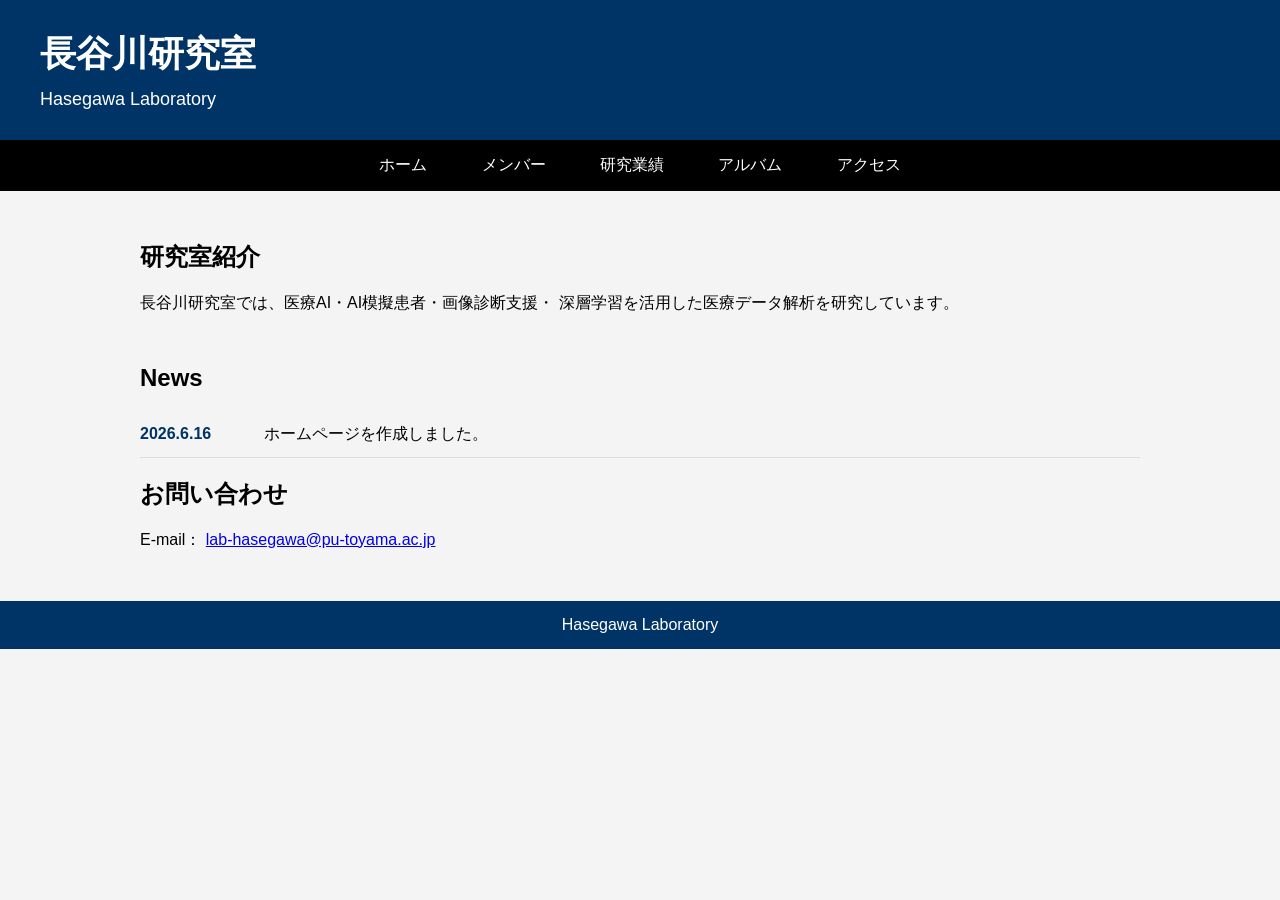
==== index.html @ f4974dfe "Update index.html" ====
<!DOCTYPE html>
<html lang="ja">
<head>
<meta charset="UTF-8">
<title>長谷川研究室</title>
<link rel="stylesheet" href="style.css">
</head>

<body>

<header>
  <h1>長谷川研究室</h1>
  <p>Hasegawa Laboratory</p>
</header>

<nav>
<a href="index.html">ホーム</a>
<a href="member.html">メンバー</a>
<a href="publications.html">研究業績</a>
<a href="album.html">アルバム</a>
<a href="access.html">アクセス</a>
</nav>

<main class="page">

  <section>
    <h2>研究室紹介</h2>
    <p>
      長谷川研究室では、医療AI・AI模擬患者・画像診断支援・
      深層学習を活用した医療データ解析を研究しています。
    </p>
  </section>

  <section class="news-section">
    <h2>News</h2>
    <ul class="news-list">
      <li>
        <span class="news-date">2026.6.16</span>
        ホームページを作成しました。
      </li>
    </ul>
  </section>

  <section class="contact-section">
    <h2>お問い合わせ</h2>
    <p>
      E-mail：
      <a href="mailto:lab-hasegawa@pu-toyama.ac.jp">
        lab-hasegawa@pu-toyama.ac.jp
      </a>
    </p>
  </section>

</main>
  
<footer>
 Hasegawa Laboratory
</footer>

</body>
</html>
---- style.css ----
body{
    margin:0;
    font-family:"Yu Gothic",sans-serif;
    background:#f4f4f4;
}

header {
  background: #003366;
  color: white;
  padding: 30px 40px;
  box-sizing: border-box;
}

header h1 {
  margin: 0;
  font-size: 36px;
}

header p {
  margin: 10px 0 0;
  font-size: 18px;
}
nav{
    background:black;
    text-align:center;
}

nav a{
    color:white;
    text-decoration:none;
    padding:15px 25px;
    display:inline-block;
}

nav a:hover{
    background:#444;
}

.content {
  max-width: 1000px;
  margin: 50px auto;
  padding: 0 30px;
  background: transparent;
}

footer{
    background:#003366;
    color:white;
    text-align:center;
    padding:15px;
}
.member-table {
  margin-top: 40px;
  width: 100%;
}

.member-group {
  display: grid;
  grid-template-columns: 260px 1fr;
  border-bottom: 1px solid #ddd;
  padding: 35px 0;
}

.member-category {
  display: flex;
  align-items: center;
  justify-content: center;
  font-size: 20px;
  color: #222;
}

.member-list {
  display: flex;
  flex-direction: column;
  gap: 22px;
}

.member-name {
  font-size: 20px;
  color: #111;
}

.access-section {
  margin-top: 35px;
}

.access-section h3 {
  border-left: 6px solid #003366;
  padding-left: 12px;
  margin-bottom: 15px;
}

.access-map {
  width: 500px;
  max-width: 100%;
  display: block;
  margin: 20px auto;
  border: 1px solid #ddd;
}

.album-grid {
  display: grid;
  grid-template-columns: repeat(auto-fit, minmax(350px, 1fr));
  gap: 30px;
  margin-top: 30px;
}

.album-item {
  text-align: center;
}

.album-item img {
  width: 100%;
  height: 250px;
  object-fit: cover;
  border: 1px solid #ddd;
}

.album-item p {
  margin-top: 10px;
}
.news-section {
  margin-top: 50px;
}

.news-list {
  list-style: none;
  padding: 0;
}

.news-list li {
  padding: 12px 0;
  border-bottom: 1px solid #ddd;
}

.news-date {
  display: inline-block;
  width: 120px;
  font-weight: bold;
  color: #003366;
}
.page {
  max-width: 1000px;
  margin: 50px auto;
  padding: 0 30px;
  background: transparent;
}
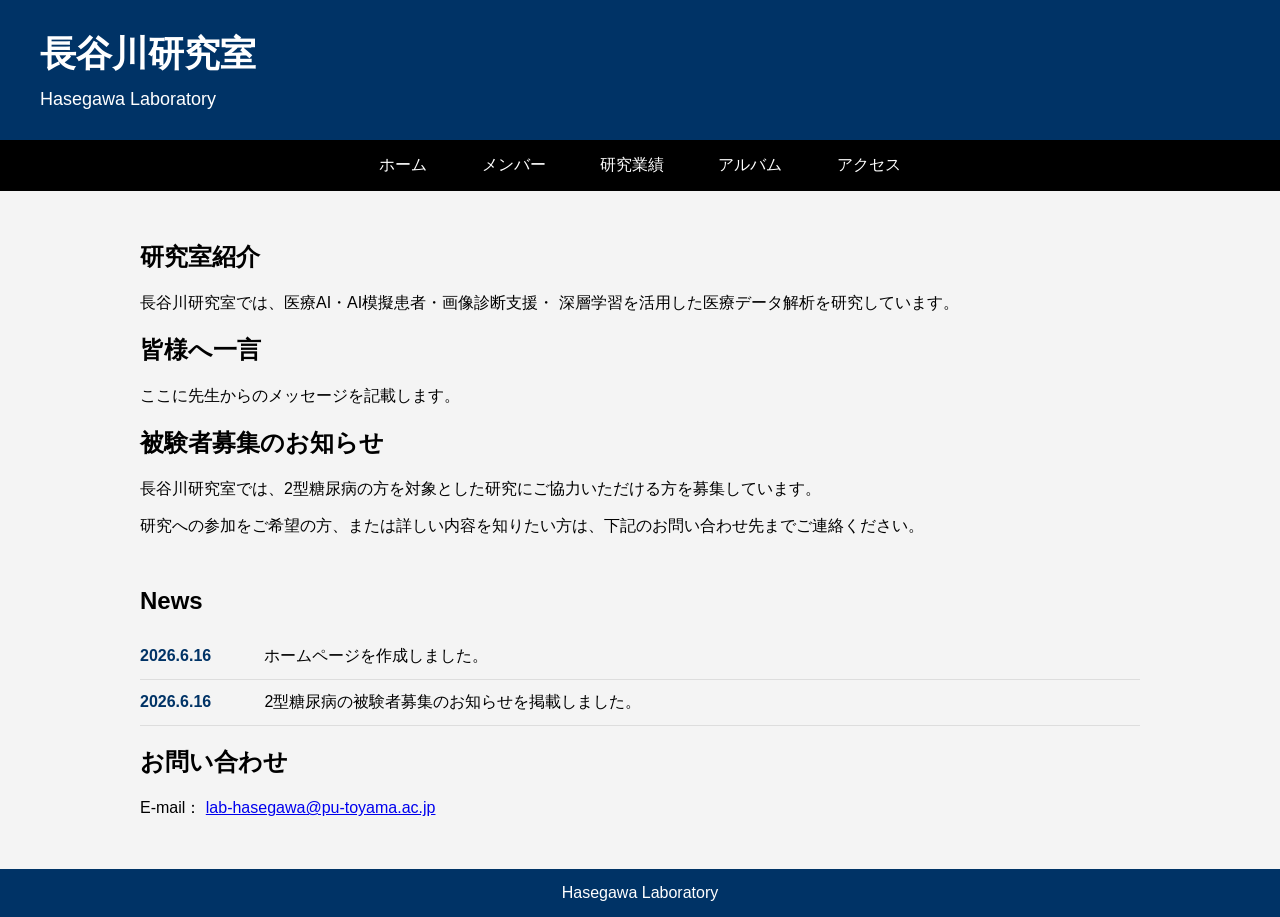
==== commit 139a3b33: "Update index.html" ====
--- a/index.html
+++ b/index.html
@@ -14,11 +14,11 @@
 </header>
 
 <nav>
-<a href="index.html">ホーム</a>
-<a href="member.html">メンバー</a>
-<a href="publications.html">研究業績</a>
-<a href="album.html">アルバム</a>
-<a href="access.html">アクセス</a>
+  <a href="index.html">ホーム</a>
+  <a href="member.html">メンバー</a>
+  <a href="publications.html">研究業績</a>
+  <a href="album.html">アルバム</a>
+  <a href="access.html">アクセス</a>
 </nav>
 
 <main class="page">
@@ -31,12 +31,33 @@
     </p>
   </section>
 
+  <section class="message-section">
+    <h2>皆様へ一言</h2>
+    <p>
+      ここに先生からのメッセージを記載します。
+    </p>
+  </section>
+
+  <section class="notice-section">
+    <h2>被験者募集のお知らせ</h2>
+    <p>
+      長谷川研究室では、2型糖尿病の方を対象とした研究にご協力いただける方を募集しています。
+    </p>
+    <p>
+      研究への参加をご希望の方、または詳しい内容を知りたい方は、下記のお問い合わせ先までご連絡ください。
+    </p>
+  </section>
+
   <section class="news-section">
     <h2>News</h2>
     <ul class="news-list">
       <li>
         <span class="news-date">2026.6.16</span>
         ホームページを作成しました。
+      </li>
+      <li>
+        <span class="news-date">2026.6.16</span>
+        2型糖尿病の被験者募集のお知らせを掲載しました。
       </li>
     </ul>
   </section>
@@ -54,7 +75,7 @@
 </main>
   
 <footer>
- Hasegawa Laboratory
+Hasegawa Laboratory
 </footer>
 
 </body>
--- a/style.css
+++ b/style.css
@@ -89,13 +89,32 @@
   padding-left: 12px;
   margin-bottom: 15px;
 }
-
-.access-map {
-  width: 500px;
-  max-width: 100%;
-  display: block;
-  margin: 20px auto;
+.access-map-grid {
+  display: grid;
+  grid-template-columns: 1fr 1fr;
+  gap: 25px;
+  margin-top: 20px;
+}
+
+.access-map-item {
+  text-align: center;
+}
+
+.access-map-item img {
+  width: 100%;
+  max-height: 320px;
+  object-fit: contain;
   border: 1px solid #ddd;
+  background: white;
+}
+
+.access-map-item h4 {
+  margin-bottom: 10px;
+}
+@media (max-width: 700px) {
+  .access-map-grid {
+    grid-template-columns: 1fr;
+  }
 }
 
 .album-grid {
@@ -145,3 +164,117 @@
   padding: 0 30px;
   background: transparent;
 }
+.publication-section {
+  margin-top: 45px;
+}
+
+.publication-section h3 {
+  font-size: 22px;
+  margin-bottom: 25px;
+}
+
+.publication-section h4 {
+  font-size: 20px;
+  margin-left: 35px;
+  margin-bottom: 25px;
+}
+
+.publication-item {
+  margin-left: 60px;
+  margin-bottom: 35px;
+  line-height: 1.9;
+  font-size: 18px;
+}
+
+.publication-item p {
+  margin: 10px 0;
+}
+.access-info-grid {
+  display: grid;
+  grid-template-columns: 1fr 1fr;
+  gap: 60px;
+  margin-top: 35px;
+  margin-bottom: 40px;
+}
+
+@media (max-width: 700px) {
+  .access-info-grid {
+    grid-template-columns: 1fr;
+    gap: 20px;
+  }
+}
+
+/* スマホ対応 */
+@media (max-width: 700px) {
+
+  header {
+    padding: 20px;
+    text-align: center;
+  }
+
+  header h1 {
+    font-size: 28px;
+  }
+
+  header p {
+    font-size: 15px;
+  }
+
+  nav a {
+    display: block;
+    padding: 12px;
+    border-top: 1px solid #333;
+  }
+
+  .page,
+  .content {
+    max-width: 100%;
+    margin: 30px auto;
+    padding: 0 18px;
+  }
+
+  .member-group {
+    grid-template-columns: 1fr;
+    padding: 25px 0;
+  }
+
+  .member-category {
+    justify-content: flex-start;
+    margin-bottom: 15px;
+    font-weight: bold;
+  }
+
+  .member-list {
+    gap: 14px;
+  }
+
+  .member-name {
+    font-size: 16px;
+  }
+
+  .access-map-grid {
+    grid-template-columns: 1fr;
+  }
+
+  .access-map-item img {
+    max-height: 260px;
+  }
+
+  .album-grid {
+    grid-template-columns: 1fr;
+  }
+
+  .album-item img {
+    height: auto;
+  }
+
+  .achievement-item {
+    grid-template-columns: 1fr;
+  }
+
+  .news-date {
+    display: block;
+    width: auto;
+    margin-bottom: 4px;
+  }
+}
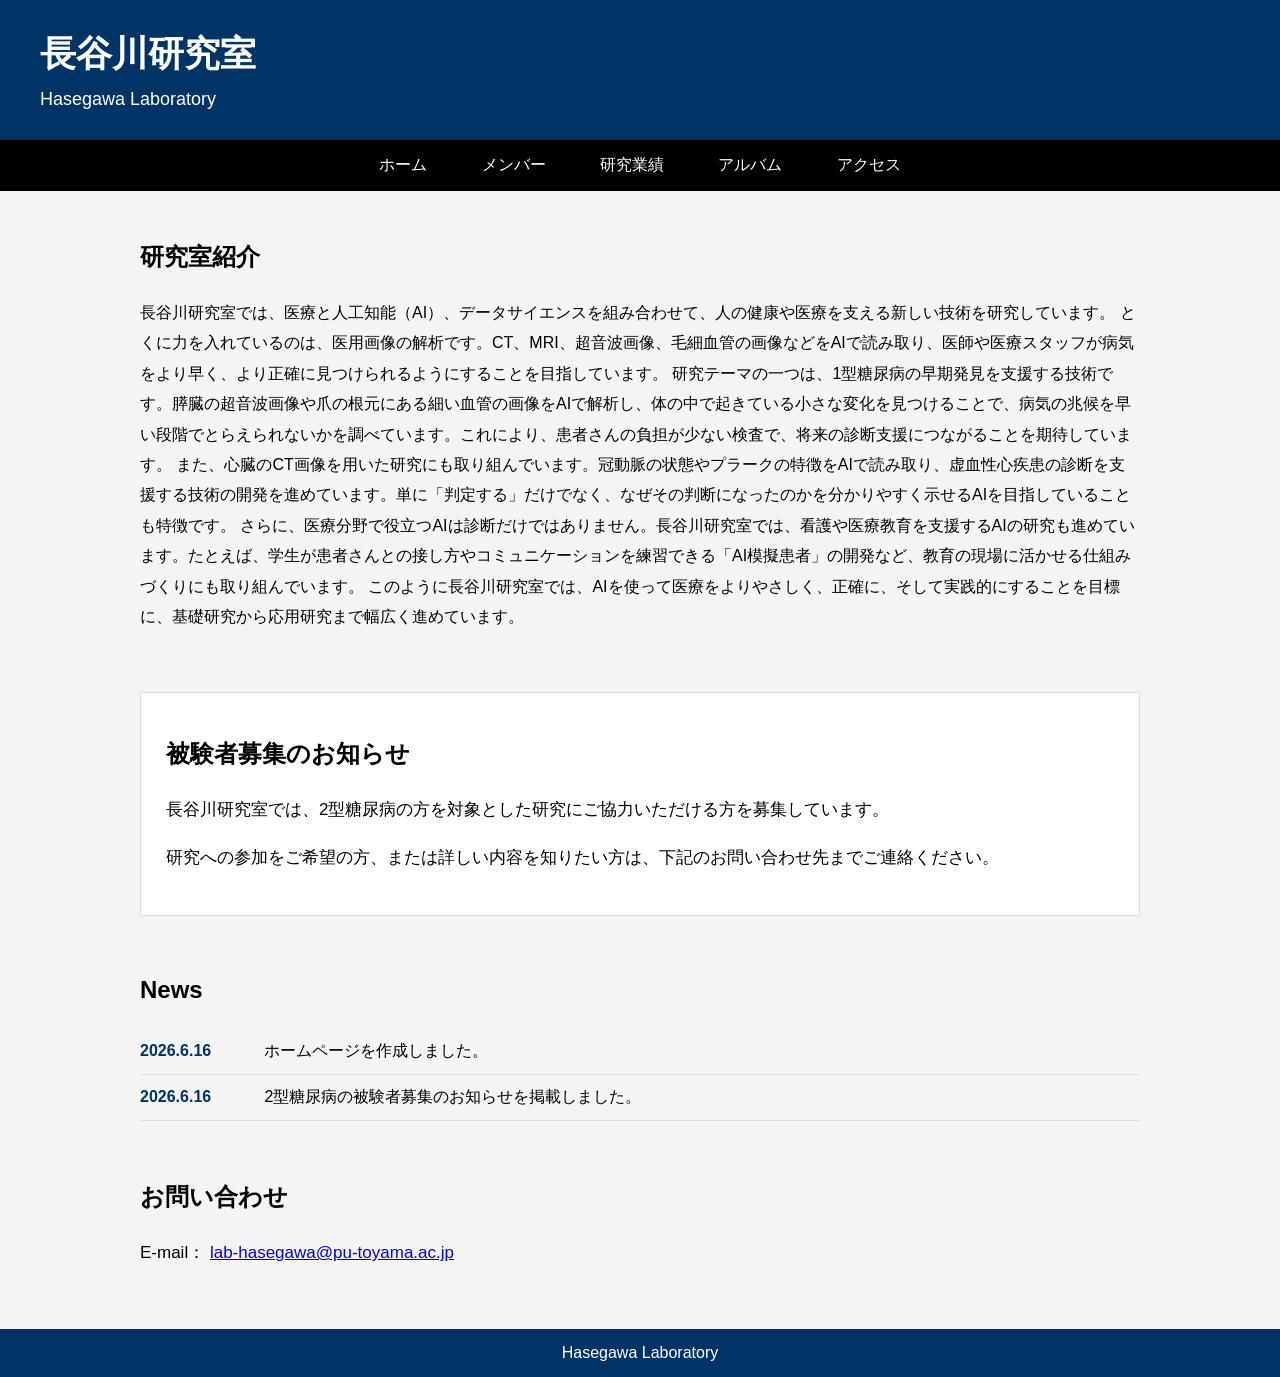
==== commit c6a909bc: "Update index.html" ====
--- a/index.html
+++ b/index.html
@@ -26,15 +26,16 @@
   <section>
     <h2>研究室紹介</h2>
     <p>
-      長谷川研究室では、医療AI・AI模擬患者・画像診断支援・
-      深層学習を活用した医療データ解析を研究しています。
-    </p>
-  </section>
-
-  <section class="message-section">
-    <h2>皆様へ一言</h2>
-    <p>
-      ここに先生からのメッセージを記載します。
+      長谷川研究室では、医療と人工知能（AI）、データサイエンスを組み合わせて、人の健康や医療を支える新しい技術を研究しています。
+      とくに力を入れているのは、医用画像の解析です。CT、MRI、超音波画像、毛細血管の画像などをAIで読み取り、医師や医療スタッフが病気をより早く、より正確に見つけられるようにすることを目指しています。
+      
+      研究テーマの一つは、1型糖尿病の早期発見を支援する技術です。膵臓の超音波画像や爪の根元にある細い血管の画像をAIで解析し、体の中で起きている小さな変化を見つけることで、病気の兆候を早い段階でとらえられないかを調べています。これにより、患者さんの負担が少ない検査で、将来の診断支援につながることを期待しています。
+      
+      また、心臓のCT画像を用いた研究にも取り組んでいます。冠動脈の状態やプラークの特徴をAIで読み取り、虚血性心疾患の診断を支援する技術の開発を進めています。単に「判定する」だけでなく、なぜその判断になったのかを分かりやすく示せるAIを目指していることも特徴です。
+      
+      さらに、医療分野で役立つAIは診断だけではありません。長谷川研究室では、看護や医療教育を支援するAIの研究も進めています。たとえば、学生が患者さんとの接し方やコミュニケーションを練習できる「AI模擬患者」の開発など、教育の現場に活かせる仕組みづくりにも取り組んでいます。
+      
+      このように長谷川研究室では、AIを使って医療をよりやさしく、正確に、そして実践的にすることを目標に、基礎研究から応用研究まで幅広く進めています。
     </p>
   </section>
 
--- a/style.css
+++ b/style.css
@@ -20,6 +20,50 @@
   margin: 10px 0 0;
   font-size: 18px;
 }
+.message-section,
+.notice-section,
+.contact-section {
+  margin-top: 45px;
+}
+main section {
+  margin-bottom: 60px;
+}
+
+main section h2 {
+  margin-bottom: 25px;
+}
+
+main section p {
+  line-height: 1.9;
+}
+.notice-section {
+  background: white;
+  padding: 30px;
+  border-left: 6px solid #003366;
+  border: 1px solid #ddd;
+  margin-top: 50px;
+  margin-bottom: 60px;
+}
+
+.message-section {
+  margin-top: 50px;
+  margin-bottom: 60px;
+}
+
+.notice-section {
+  background: white;
+  padding: 25px;
+  border-left: 6px solid #003366;
+  border: 1px solid #ddd;
+}
+
+.message-section p,
+.notice-section p,
+.contact-section p {
+  line-height: 1.8;
+  font-size: 17px;
+}
+
 nav{
     background:black;
     text-align:center;
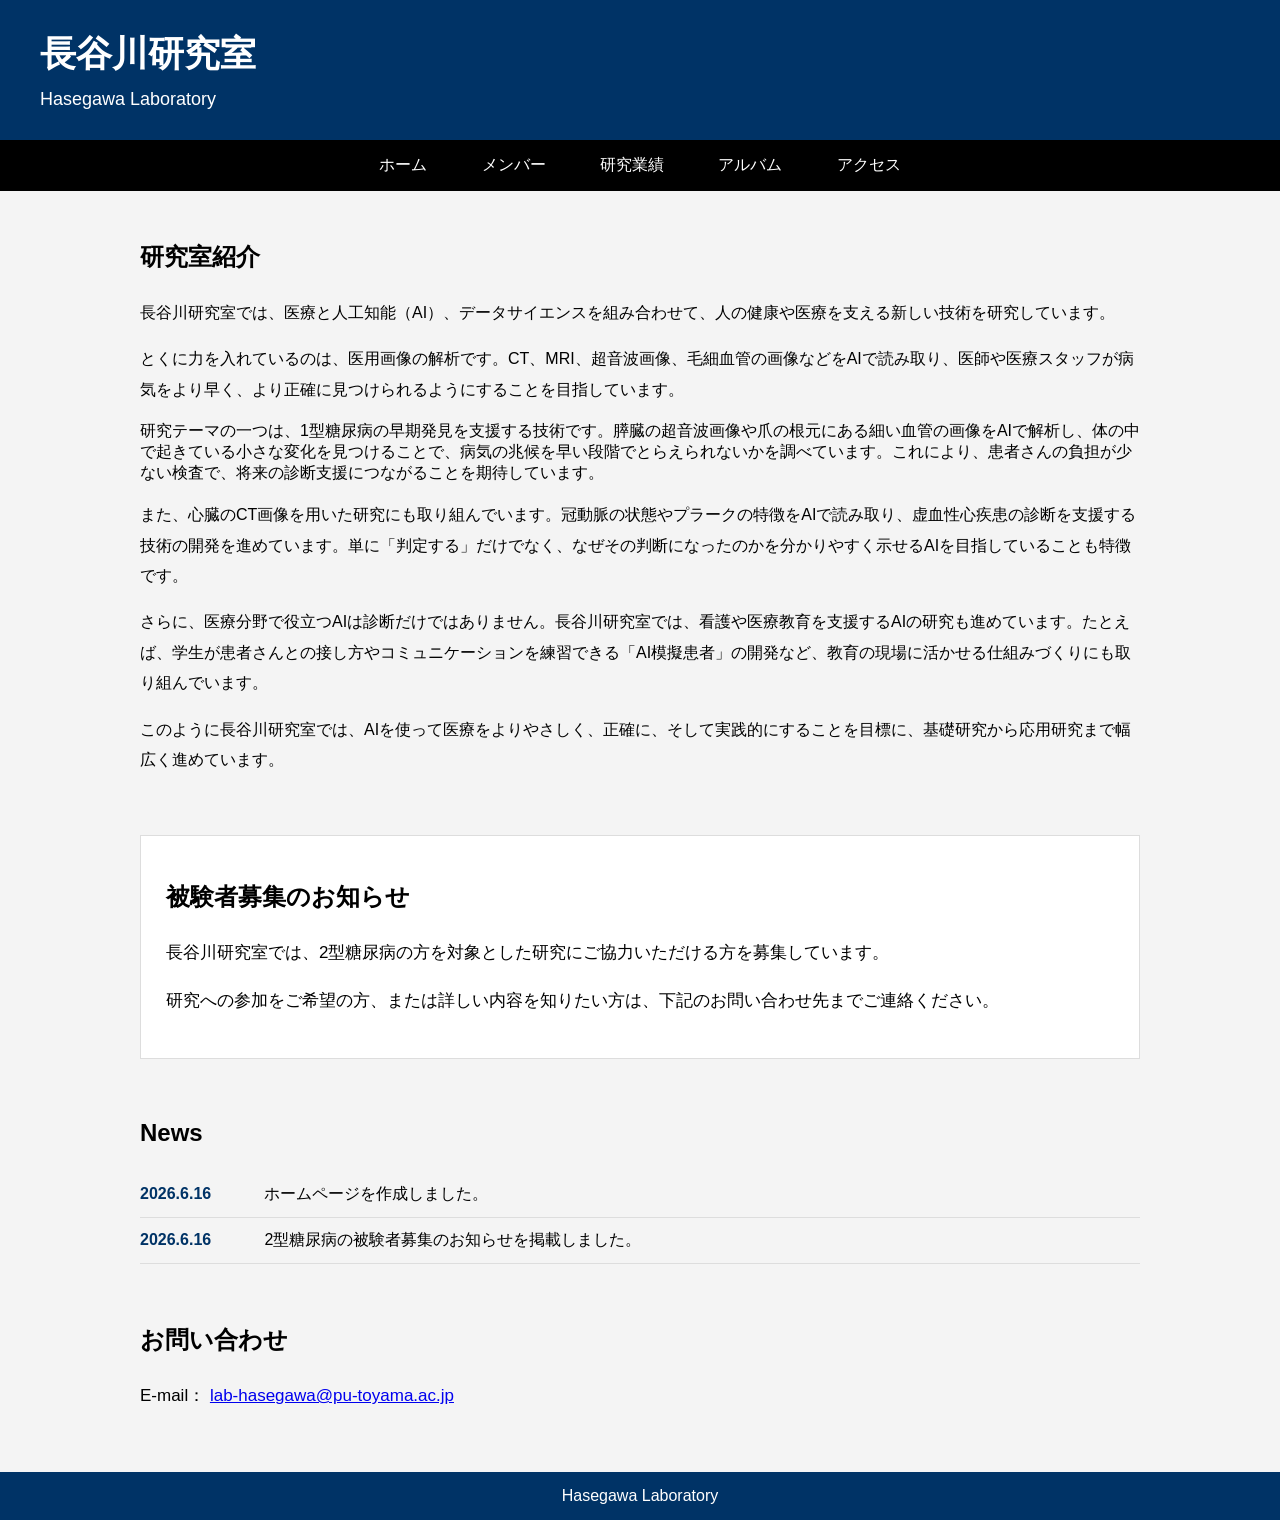
==== commit a2337c69: "Update index.html" ====
--- a/index.html
+++ b/index.html
@@ -27,14 +27,21 @@
     <h2>研究室紹介</h2>
     <p>
       長谷川研究室では、医療と人工知能（AI）、データサイエンスを組み合わせて、人の健康や医療を支える新しい技術を研究しています。
+    </p>
+    <p>  
       とくに力を入れているのは、医用画像の解析です。CT、MRI、超音波画像、毛細血管の画像などをAIで読み取り、医師や医療スタッフが病気をより早く、より正確に見つけられるようにすることを目指しています。
+    </p>
       
+    </p>  
       研究テーマの一つは、1型糖尿病の早期発見を支援する技術です。膵臓の超音波画像や爪の根元にある細い血管の画像をAIで解析し、体の中で起きている小さな変化を見つけることで、病気の兆候を早い段階でとらえられないかを調べています。これにより、患者さんの負担が少ない検査で、将来の診断支援につながることを期待しています。
-      
+     </p>
+     <p> 
       また、心臓のCT画像を用いた研究にも取り組んでいます。冠動脈の状態やプラークの特徴をAIで読み取り、虚血性心疾患の診断を支援する技術の開発を進めています。単に「判定する」だけでなく、なぜその判断になったのかを分かりやすく示せるAIを目指していることも特徴です。
-      
+     </p>
+     <p> 
       さらに、医療分野で役立つAIは診断だけではありません。長谷川研究室では、看護や医療教育を支援するAIの研究も進めています。たとえば、学生が患者さんとの接し方やコミュニケーションを練習できる「AI模擬患者」の開発など、教育の現場に活かせる仕組みづくりにも取り組んでいます。
-      
+      </p>
+      <p>
       このように長谷川研究室では、AIを使って医療をよりやさしく、正確に、そして実践的にすることを目標に、基礎研究から応用研究まで幅広く進めています。
     </p>
   </section>
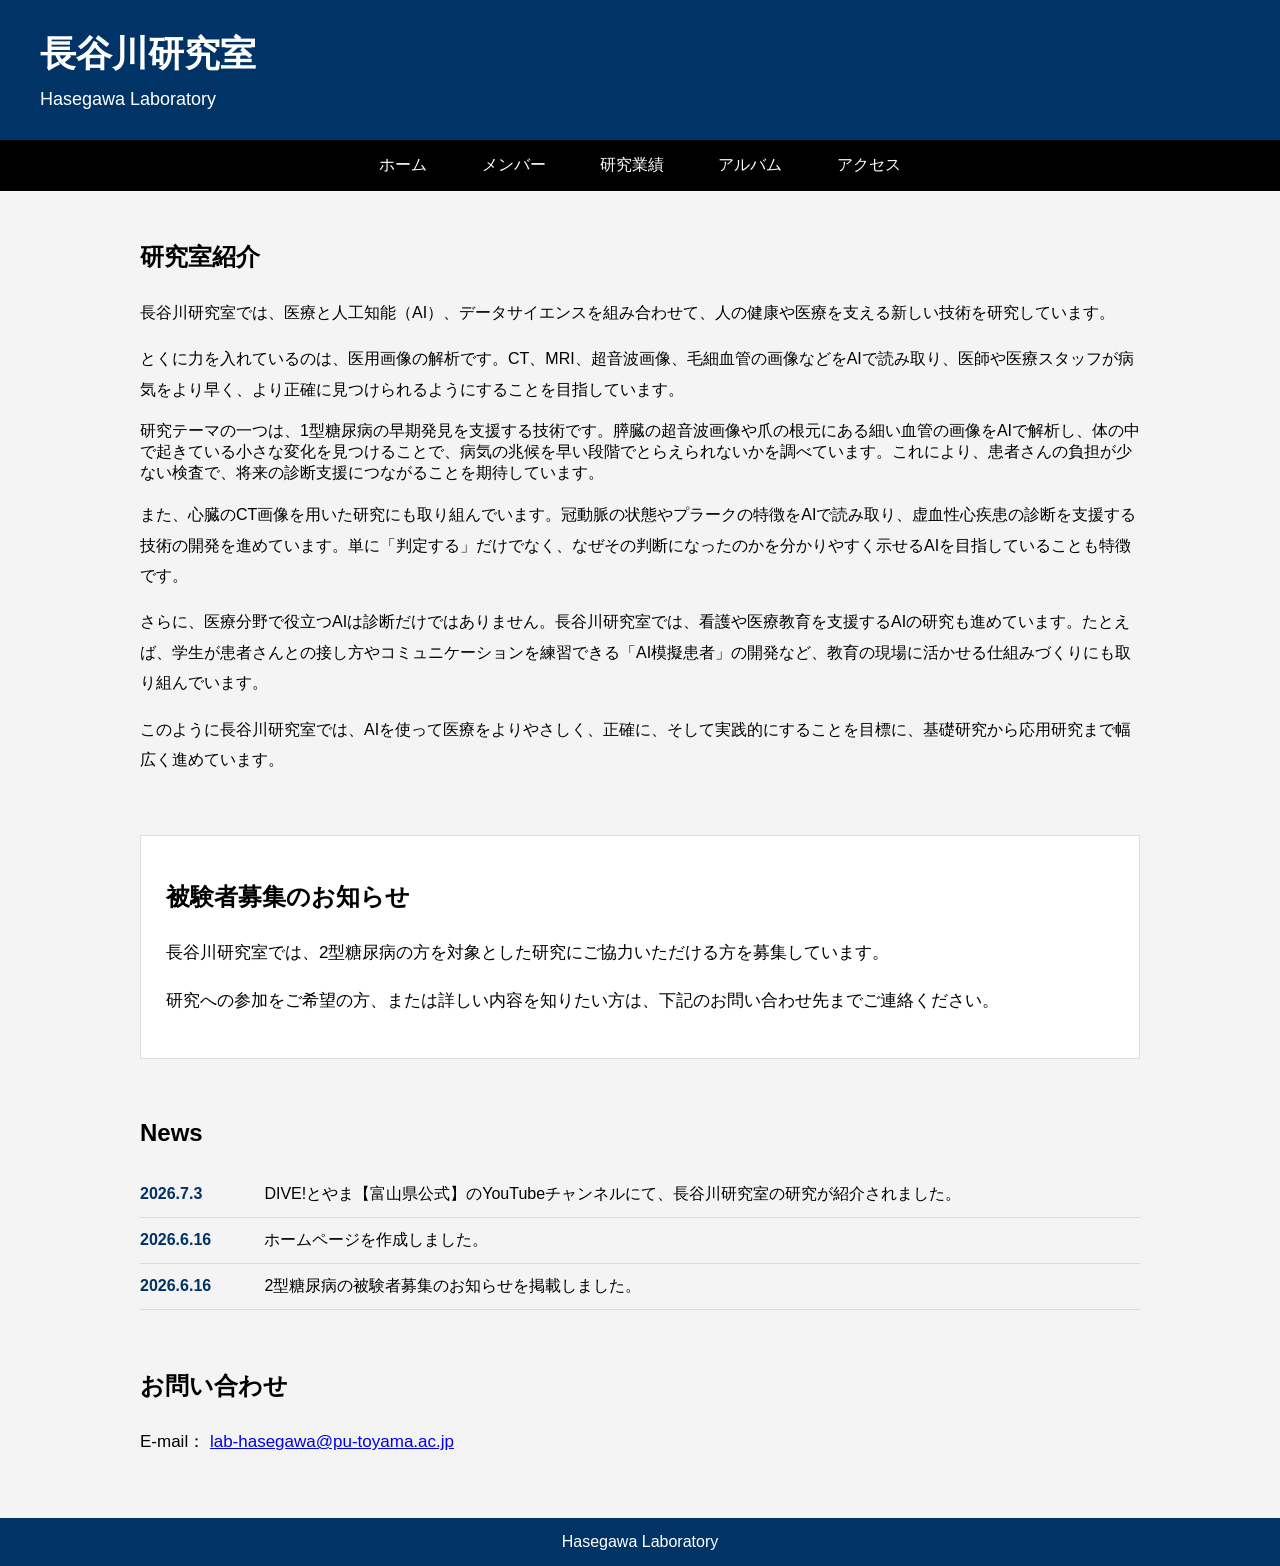
==== commit 8f6ad950: "Update index.html" ====
--- a/index.html
+++ b/index.html
@@ -60,6 +60,10 @@
     <h2>News</h2>
     <ul class="news-list">
       <li>
+        <span class="news-date">2026.7.3</span>
+        DIVE!とやま【富山県公式】のYouTubeチャンネルにて、長谷川研究室の研究が紹介されました。
+      </li>
+      <li>
         <span class="news-date">2026.6.16</span>
         ホームページを作成しました。
       </li>
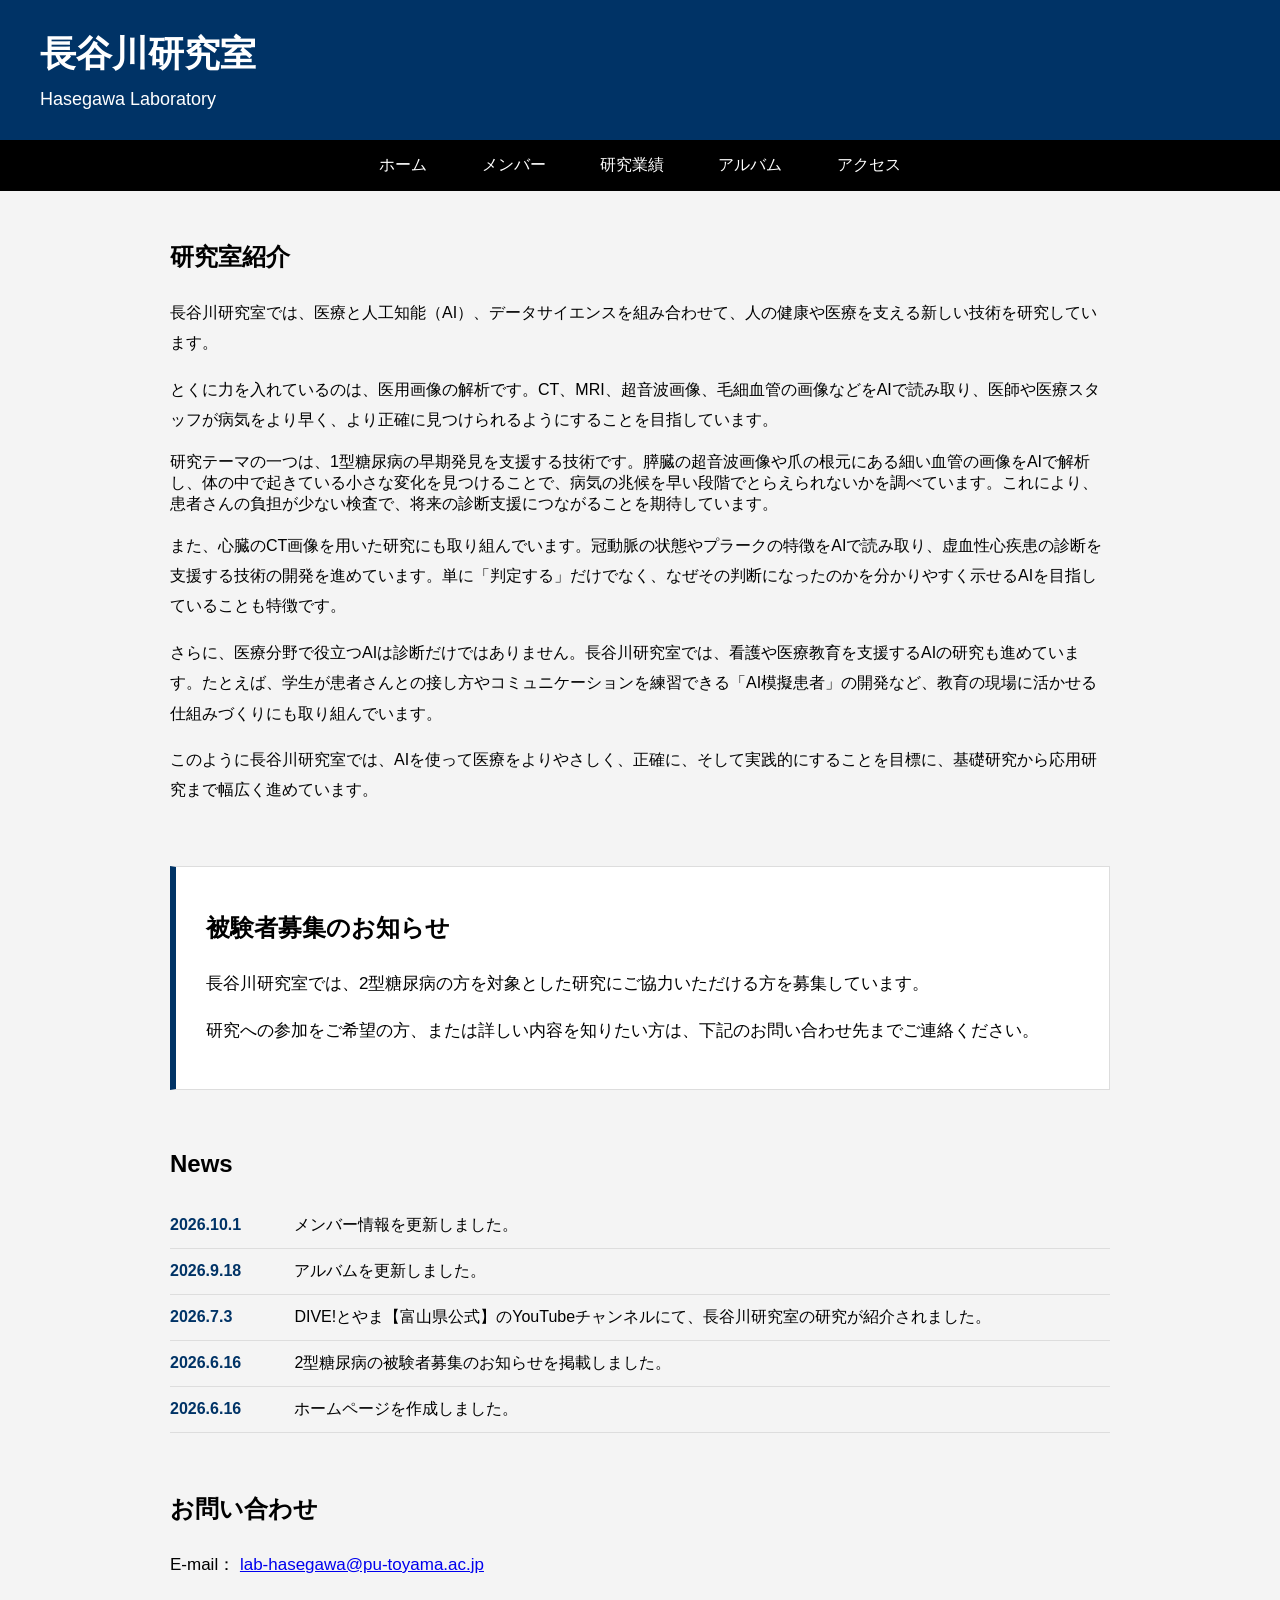
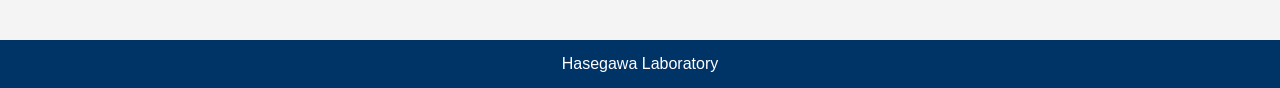
==== commit a4d8fc79: "Update index.html" ====
--- a/index.html
+++ b/index.html
@@ -56,23 +56,38 @@
     </p>
   </section>
 
-  <section class="news-section">
-    <h2>News</h2>
-    <ul class="news-list">
-      <li>
-        <span class="news-date">2026.7.3</span>
-        DIVE!とやま【富山県公式】のYouTubeチャンネルにて、長谷川研究室の研究が紹介されました。
-      </li>
-      <li>
-        <span class="news-date">2026.6.16</span>
-        ホームページを作成しました。
-      </li>
-      <li>
-        <span class="news-date">2026.6.16</span>
-        2型糖尿病の被験者募集のお知らせを掲載しました。
-      </li>
-    </ul>
-  </section>
+<section class="news-section">
+  <h2>News</h2>
+
+  <ul class="news-list">
+
+    <li>
+      <span class="news-date">2026.10.1</span>
+      メンバー情報を更新しました。
+    </li>
+
+    <li>
+      <span class="news-date">2026.9.18</span>
+      アルバムを更新しました。
+    </li>
+
+    <li>
+      <span class="news-date">2026.7.3</span>
+      DIVE!とやま【富山県公式】のYouTubeチャンネルにて、長谷川研究室の研究が紹介されました。
+    </li>
+
+    <li>
+      <span class="news-date">2026.6.16</span>
+      2型糖尿病の被験者募集のお知らせを掲載しました。
+    </li>
+
+    <li>
+      <span class="news-date">2026.6.16</span>
+      ホームページを作成しました。
+    </li>
+
+  </ul>
+</section>
 
   <section class="contact-section">
     <h2>お問い合わせ</h2>
--- a/style.css
+++ b/style.css
@@ -1,14 +1,26 @@
-body{
-    margin:0;
-    font-family:"Yu Gothic",sans-serif;
-    background:#f4f4f4;
-}
+/* ==================================================
+   基本設定
+================================================== */
+
+* {
+  box-sizing: border-box;
+}
+
+body {
+  margin: 0;
+  font-family: "Yu Gothic", sans-serif;
+  background: #f4f4f4;
+}
+
+
+/* ==================================================
+   ヘッダー
+================================================== */
 
 header {
   background: #003366;
   color: white;
   padding: 30px 40px;
-  box-sizing: border-box;
 }
 
 header h1 {
@@ -20,89 +32,124 @@
   margin: 10px 0 0;
   font-size: 18px;
 }
-.message-section,
-.notice-section,
-.contact-section {
-  margin-top: 45px;
-}
-main section {
-  margin-bottom: 60px;
-}
-
-main section h2 {
-  margin-bottom: 25px;
-}
-
-main section p {
-  line-height: 1.9;
-}
-.notice-section {
-  background: white;
-  padding: 30px;
-  border-left: 6px solid #003366;
-  border: 1px solid #ddd;
-  margin-top: 50px;
-  margin-bottom: 60px;
-}
-
-.message-section {
-  margin-top: 50px;
-  margin-bottom: 60px;
-}
-
-.notice-section {
-  background: white;
-  padding: 25px;
-  border-left: 6px solid #003366;
-  border: 1px solid #ddd;
-}
-
-.message-section p,
-.notice-section p,
-.contact-section p {
-  line-height: 1.8;
-  font-size: 17px;
-}
-
-nav{
-    background:black;
-    text-align:center;
-}
-
-nav a{
-    color:white;
-    text-decoration:none;
-    padding:15px 25px;
-    display:inline-block;
-}
-
-nav a:hover{
-    background:#444;
-}
-
+
+
+/* ==================================================
+   ナビゲーション
+================================================== */
+
+nav {
+  background: black;
+  text-align: center;
+}
+
+nav a {
+  display: inline-block;
+  padding: 15px 25px;
+  color: white;
+  text-decoration: none;
+}
+
+nav a:hover {
+  background: #444;
+}
+
+
+/* ==================================================
+   ページ全体
+================================================== */
+
+.page,
 .content {
   max-width: 1000px;
   margin: 50px auto;
   padding: 0 30px;
-  background: transparent;
-}
-
-footer{
-    background:#003366;
-    color:white;
-    text-align:center;
-    padding:15px;
-}
+}
+
+/* 各セクション共通 */
+
+main section {
+  margin-bottom: 60px;
+}
+
+main section h2 {
+  margin-bottom: 25px;
+}
+
+main section p {
+  line-height: 1.9;
+}
+
+
+/* ==================================================
+   ホーム
+================================================== */
+
+/* 被験者募集 */
+
+.notice-section {
+  margin-top: 50px;
+  padding: 25px 30px;
+  background: white;
+  border: 1px solid #ddd;
+  border-left: 6px solid #003366;
+}
+
+/* メッセージ・お問い合わせ */
+
+.message-section,
+.contact-section {
+  margin-top: 45px;
+}
+
+.message-section p,
+.notice-section p,
+.contact-section p {
+  font-size: 17px;
+  line-height: 1.8;
+}
+
+
+/* ==================================================
+   News
+================================================== */
+
+.news-section {
+  margin-top: 50px;
+}
+
+.news-list {
+  margin: 0;
+  padding: 0;
+  list-style: none;
+}
+
+.news-list li {
+  padding: 12px 0;
+  border-bottom: 1px solid #ddd;
+}
+
+.news-date {
+  display: inline-block;
+  width: 120px;
+  font-weight: bold;
+  color: #003366;
+}
+
+
+/* ==================================================
+   メンバー
+================================================== */
+
 .member-table {
   margin-top: 40px;
-  width: 100%;
 }
 
 .member-group {
   display: grid;
   grid-template-columns: 260px 1fr;
+  padding: 35px 0;
   border-bottom: 1px solid #ddd;
-  padding: 35px 0;
 }
 
 .member-category {
@@ -124,15 +171,51 @@
   color: #111;
 }
 
+
+/* M1・B4・B3などの小分類 */
+
+.student-grade-group {
+  margin-bottom: 24px;
+}
+
+.student-grade-group:last-child {
+  margin-bottom: 0;
+}
+
+.student-grade-title {
+  margin-bottom: 12px;
+  padding-bottom: 5px;
+  font-size: 16px;
+  font-weight: 600;
+  color: #777;
+  border-bottom: 1px dashed #ddd;
+}
+
+.student-grade-group .member-name {
+  margin-bottom: 12px;
+}
+
+.student-grade-group .member-name:last-child {
+  margin-bottom: 0;
+}
+
+
+/* ==================================================
+   アクセス
+================================================== */
+
 .access-section {
   margin-top: 35px;
 }
 
 .access-section h3 {
+  margin-bottom: 15px;
+  padding-left: 12px;
   border-left: 6px solid #003366;
-  padding-left: 12px;
-  margin-bottom: 15px;
-}
+}
+
+/* 地図・4階案内図 */
+
 .access-map-grid {
   display: grid;
   grid-template-columns: 1fr 1fr;
@@ -144,21 +227,45 @@
   text-align: center;
 }
 
+.access-map-item h4 {
+  margin-bottom: 10px;
+}
+
 .access-map-item img {
   width: 100%;
   max-height: 320px;
   object-fit: contain;
+  background: white;
   border: 1px solid #ddd;
-  background: white;
-}
-
-.access-map-item h4 {
+}
+
+/* 所在地などを2列にする場合 */
+
+.access-info-grid {
+  display: grid;
+  grid-template-columns: 1fr 1fr;
+  gap: 60px;
+  margin: 35px 0 40px;
+}
+
+
+/* ==================================================
+   アルバム
+================================================== */
+
+.album-section {
+  margin-top: 45px;
+}
+
+.album-section h3 {
   margin-bottom: 10px;
-}
-@media (max-width: 700px) {
-  .access-map-grid {
-    grid-template-columns: 1fr;
-  }
+  font-size: 22px;
+}
+
+.album-caption {
+  margin-top: 0;
+  color: #666;
+  font-size: 15px;
 }
 
 .album-grid {
@@ -182,79 +289,62 @@
 .album-item p {
   margin-top: 10px;
 }
-.news-section {
-  margin-top: 50px;
-}
-
-.news-list {
-  list-style: none;
-  padding: 0;
-}
-
-.news-list li {
-  padding: 12px 0;
-  border-bottom: 1px solid #ddd;
-}
-
-.news-date {
-  display: inline-block;
-  width: 120px;
-  font-weight: bold;
-  color: #003366;
-}
-.page {
-  max-width: 1000px;
-  margin: 50px auto;
-  padding: 0 30px;
-  background: transparent;
-}
+
+
+/* ==================================================
+   研究業績
+================================================== */
+
 .publication-section {
   margin-top: 45px;
 }
 
 .publication-section h3 {
+  margin-bottom: 25px;
   font-size: 22px;
-  margin-bottom: 25px;
 }
 
 .publication-section h4 {
+  margin: 0 0 25px 35px;
   font-size: 20px;
-  margin-left: 35px;
-  margin-bottom: 25px;
 }
 
 .publication-item {
-  margin-left: 60px;
-  margin-bottom: 35px;
+  margin: 0 0 35px 60px;
+  font-size: 18px;
   line-height: 1.9;
-  font-size: 18px;
 }
 
 .publication-item p {
   margin: 10px 0;
 }
-.access-info-grid {
-  display: grid;
-  grid-template-columns: 1fr 1fr;
-  gap: 60px;
-  margin-top: 35px;
-  margin-bottom: 40px;
-}
+
+
+/* ==================================================
+   フッター
+================================================== */
+
+footer {
+  padding: 15px;
+  background: #003366;
+  color: white;
+  text-align: center;
+}
+
+
+/* ==================================================
+   スマートフォン対応
+================================================== */
 
 @media (max-width: 700px) {
-  .access-info-grid {
-    grid-template-columns: 1fr;
-    gap: 20px;
-  }
-}
-
-/* スマホ対応 */
-@media (max-width: 700px) {
+
+  /* ヘッダー */
 
   header {
     padding: 20px;
     text-align: center;
   }
+   
 
   header h1 {
     font-size: 28px;
@@ -263,6 +353,9 @@
   header p {
     font-size: 15px;
   }
+
+
+  /* メニュー */
 
   nav a {
     display: block;
@@ -270,12 +363,18 @@
     border-top: 1px solid #333;
   }
 
+
+  /* ページ */
+
   .page,
   .content {
-    max-width: 100%;
+    width: 100%;
     margin: 30px auto;
     padding: 0 18px;
   }
+
+
+  /* メンバー */
 
   .member-group {
     grid-template-columns: 1fr;
@@ -296,25 +395,50 @@
     font-size: 16px;
   }
 
-  .access-map-grid {
+
+  /* アクセス */
+
+  .access-map-grid,
+  .access-info-grid {
     grid-template-columns: 1fr;
+  }
+
+  .access-info-grid {
+    gap: 20px;
   }
 
   .access-map-item img {
     max-height: 260px;
   }
 
-  .album-grid {
-    grid-template-columns: 1fr;
-  }
+
+  /* アルバム */
+
+ .album-grid {
+  display: grid;
+  grid-template-columns: 1fr 1fr;
+  gap: 30px;
+  margin-top: 30px;
+}
 
   .album-item img {
     height: auto;
   }
 
-  .achievement-item {
-    grid-template-columns: 1fr;
-  }
+
+  /* 研究業績 */
+
+  .publication-section h4 {
+    margin-left: 0;
+  }
+
+  .publication-item {
+    margin-left: 0;
+    font-size: 16px;
+  }
+
+
+  /* News */
 
   .news-date {
     display: block;
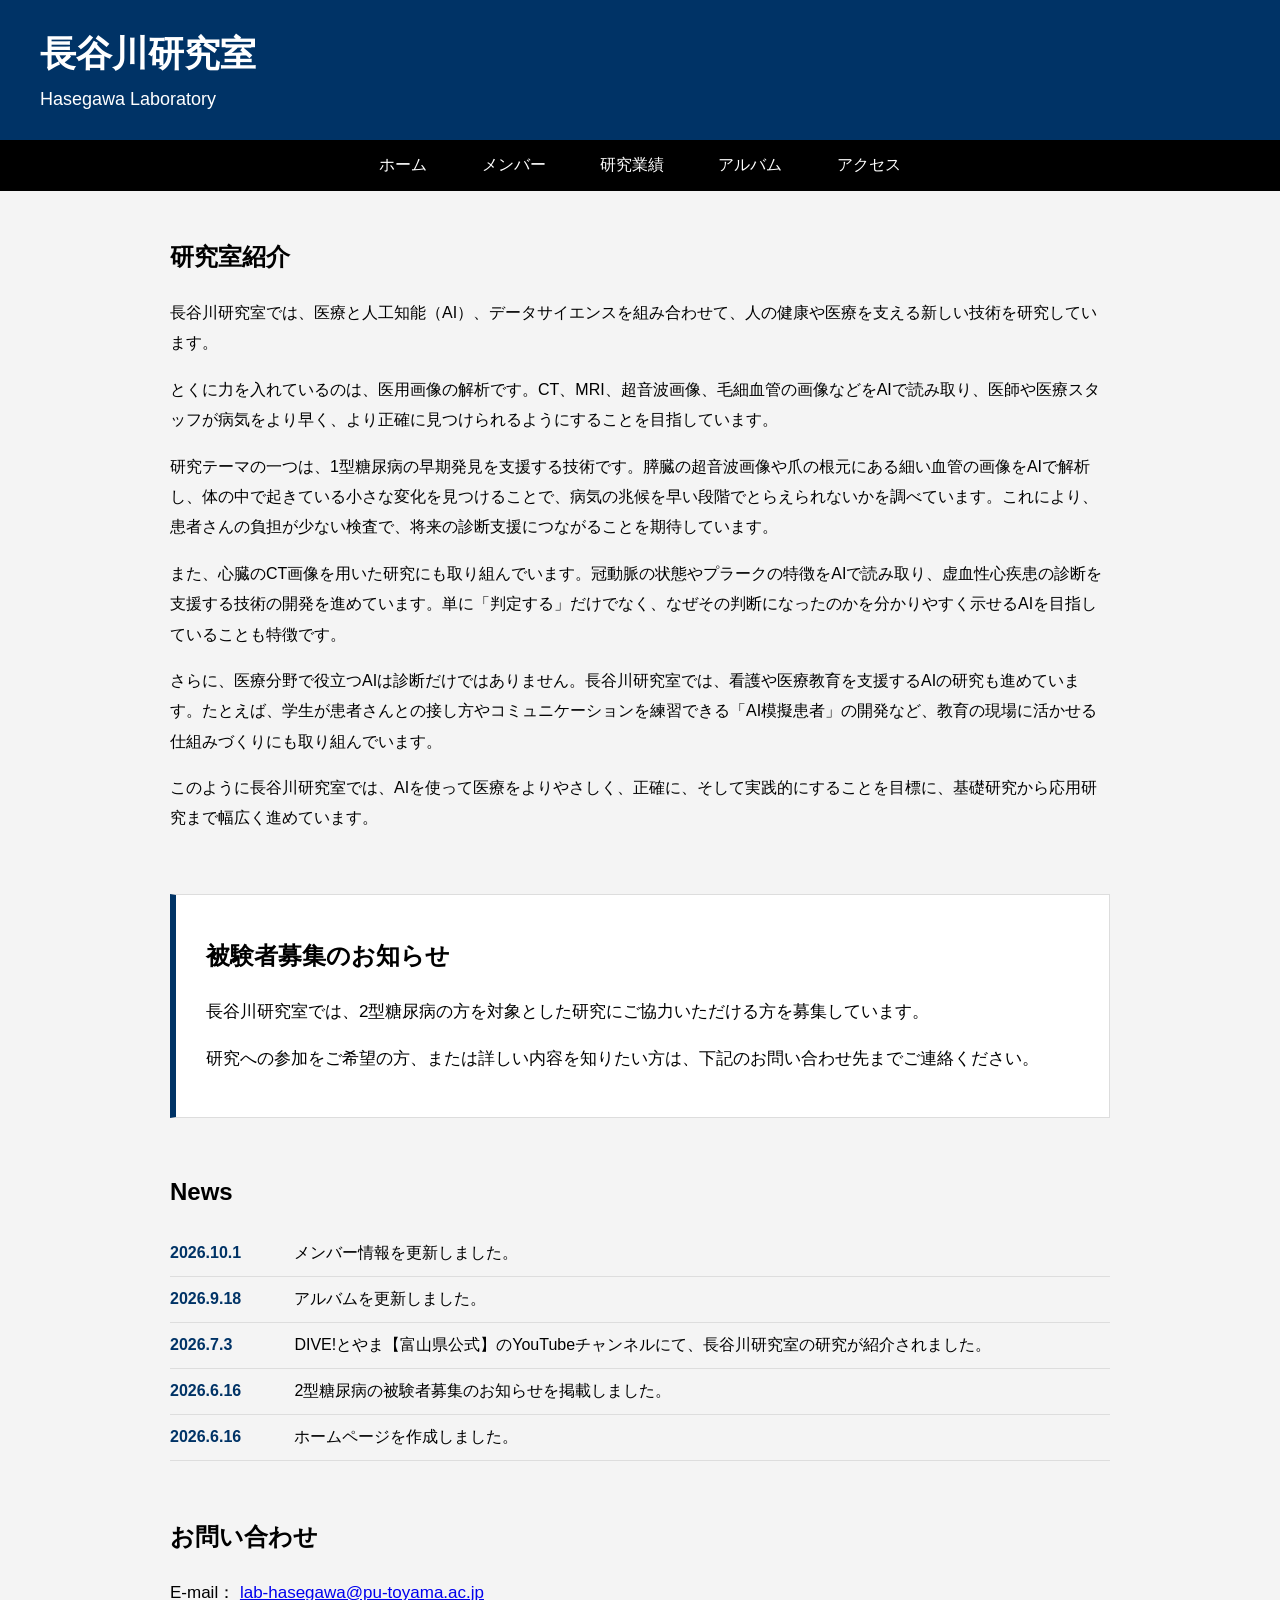
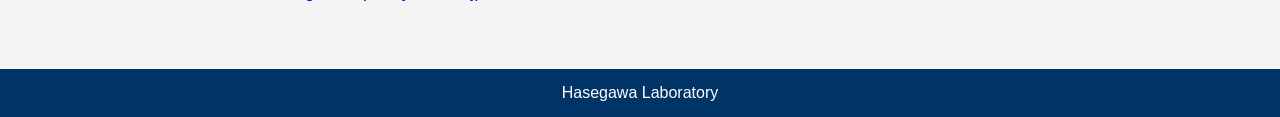
==== commit fff6e6af: "Update index.html" ====
--- a/index.html
+++ b/index.html
@@ -32,7 +32,7 @@
       とくに力を入れているのは、医用画像の解析です。CT、MRI、超音波画像、毛細血管の画像などをAIで読み取り、医師や医療スタッフが病気をより早く、より正確に見つけられるようにすることを目指しています。
     </p>
       
-    </p>  
+    <p>  
       研究テーマの一つは、1型糖尿病の早期発見を支援する技術です。膵臓の超音波画像や爪の根元にある細い血管の画像をAIで解析し、体の中で起きている小さな変化を見つけることで、病気の兆候を早い段階でとらえられないかを調べています。これにより、患者さんの負担が少ない検査で、将来の診断支援につながることを期待しています。
      </p>
      <p> 
